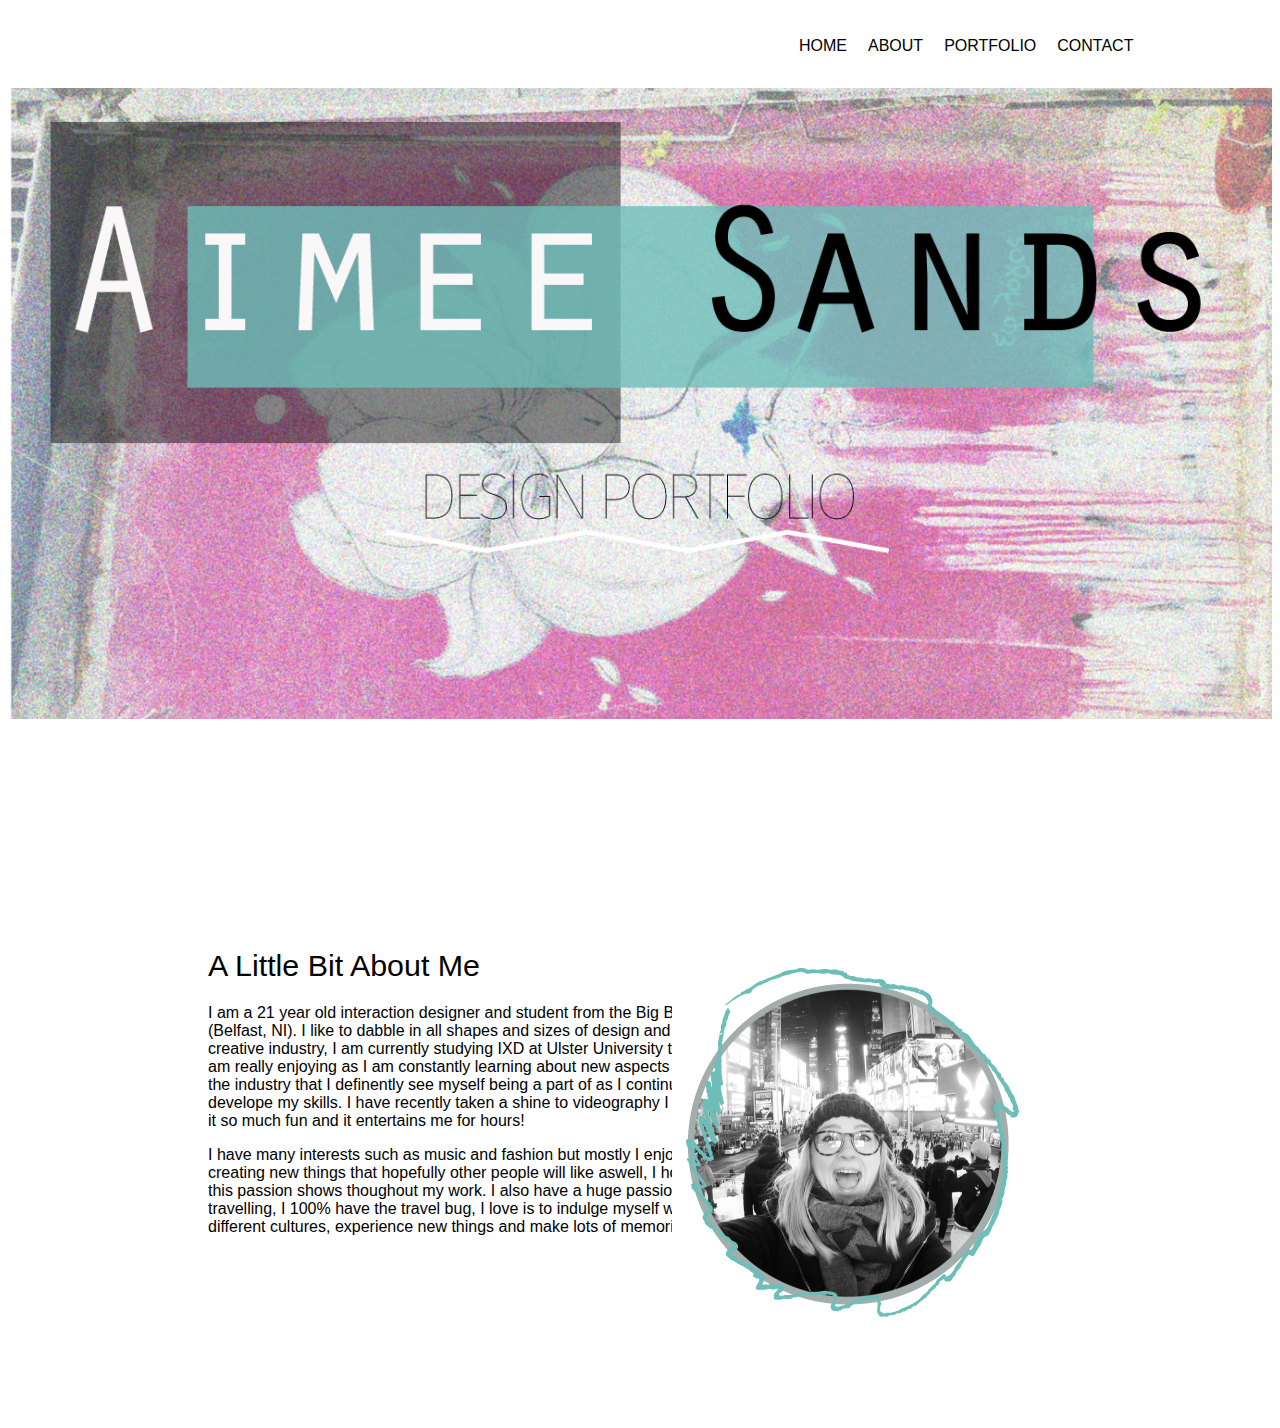
==== index.html @ 1c109b14 "Rename portfolio.html to index.html" ====
<!DOCTYPE html>
<html lang="en">
<meta http-equiv="Content-Type" content="text/html; charset=utf-8" />
  <title>Aimee Sands Design Portfolio</title>
  <link rel="stylesheet" href="css/style.css"/>

  <script type="text/javascript" src="js/jquery-1.10.2.min.js"></script>
   <script type="text/javascript" src="js/map.js"></script>
<script>

   $(function() {
$('a[href*=#]:not([href=#])').click(function() {
 if (location.pathname.replace(/^\//,'') == this.pathname.replace(/^\//,'') && location.hostname == this.hostname) {
   var target = $(this.hash);
   target = target.length ? target : $('[name=' + this.hash.slice(1) +']');
   if (target.length) {
     $('html,body').animate({
       scrollTop: target.offset().top
     }, 1000);
     return false;
   }
 }
});
});

   document.addEventListener("DOMContentLoaded", function() {
var links = document.getElementsByTagName("A");
for(var i=0; i < links.length; i++) {
 if(!links[i].hash) continue;
 if(links[i].origin + links[i].pathname != self.location.href) continue;
 (function(anchorPoint) {
   links[i].addEventListener("click", function(e) {
     anchorPoint.scrollIntoView(true);
     e.preventDefault();
   }, false);
 })(document.getElementById(links[i].hash.replace(/#/, "")));
}
}, false);


   </script>

</head>

<body>

<!----- HEADER START--->
    <header>
            <div class="content">


                        <nav>
                            <ul>
                                <li><a href="#main" title="Next Section" >HOME</a></li>
                                <li><a href="#about" title="Next Section">ABOUT</a></li>
                                <li><a href="#portfolio" title="Next Section">PORTFOLIO</a></li>
                                <li><a href="#contactleft" title="Next Section">CONTACT</a></li>
                            </ul>
                        </nav>
            </div>
    </header>
<!----- HEADER END--->


<section id="main">
    <div class="content">

    <img src="images/portbg2.png"/>

</section><!--MAIN END

  <!--ABOUTME-->



        <section id="about">

          <div id="aboutleft">


            <h1>A Little Bit About Me</h1>
            <p>I am a 21 year old interaction designer and student from the Big B, (Belfast, NI). I like to dabble in all shapes and sizes of design and the creative industry, I am currently studying IXD at Ulster University that I am really enjoying as I am constantly learning about new aspects of the industry that I definently see myself being a part of as I continue develope my skills. I have recently taken a shine to videography I find it so much fun and it entertains me for hours! </p>
            <p>I have many interests such as music and fashion but mostly I enjoy creating new things that hopefully other people will like aswell, I hope this passion shows thoughout my work. I also have a huge passion for travelling, I 100% have the travel bug, I love is to indulge myself within different cultures, experience new things and make lots of memories.</p>
          </div>
</section>

<div id="avatarright">
<img src="images/avatar2.png"/>
</div>






      <!--aboutmeEnd-->


</body>
</html>
---- css/style.css ----
}
body{
font-family: 'Abel', sans-serif;
font-weight: 200;
background-color: #fff;
min-width: 33%;
width: 100%;
height: 100%;
}

h1{
    font-family: 'Abel', sans-serif;
    font-size: 3.0em;
    font-weight: 200;
}

p{
    font-family: 'Abel', sans-serif;
    font-size: 1em;

}




    /*= NAVIGATION
    --------------------------------------------------------*/

    header {
    	width: 100%;
    	background-color: #fff;
    	height: 80px;
    	position: fixed;
    }

    footer {

      font-family: 'Abel', sans-serif;
      font-size: 0.5em;
      width: 100%;
      background-color: #fff;
      height: 80px;


    }

    nav {
      font-family: 'Abel', sans-serif;
        width: 410px;
        float: right;
        margin-top: 20px;
        padding-right: 100px;
    }

  nav ul{
    list-style: none;
    display: inline;
    margin: 0 auto;
    list-style: none;
  }

  nav li{
    margin-top: 9px;
    float: left;
    padding-left: 21px;
  }

  nav li a {
      color: #000;
      opacity:1;
      font-size: 16px;
      text-decoration: none;
  }

  nav li a.active {
      color: #000;
      opacity:1;
  }

  nav li a:hover {
      color: #c1c0bc;
      opacity:1;
  }


  /*= SECTIONS
  --------------------------------------------------------*/

  #main{
      <--background: url(../images/portbg.png) no-repeat center fixed;--/>
  	color: #fff;
  	height: 600px;
  	margin: 0 auto;
  	padding: 0px 0 260px 0;
  	background-size: cover;
  }


  #main img{
      width: 100%;
  }
  #about{
      float: left;
      width: 450px;
  	  height: 500px;
  	  margin: 0 auto;
  	  padding-top: 60px;

  }

  #about h1{
      font-size: 1.9em;
  }


  #aboutleft {
          background-color: #FFFFFF;
          padding-top: 0px;
          padding-bottom: 5px;
          padding-left:200px;
          float:left;
          width: 500px;
          height: 500;
  }

  #avatarright {
    background-color: #FFFFFF;
    padding-top: 100px;
    padding-bottom: 5px;
    padding-right: 300px;
    float: right;
    width: 300px;
    height: 300px;

    }

  #content{
      width:100%;
      margin: 0 auto;
  }

.social a {
opacity: 0.3;
transition: opacity .25s ease-in-out;
<!---moz-transition: opacity .25s ease-in-out;
-webkit-transition: opacity .25s ease-in-out;-->

}

.social a:hover {
opacity: 0.8;

}

.social li {
display: inline-block;
margin: 5px;
color: #444;

}

.social li img {
width: 50px;

}


.social {
margin-top: 60px;
text-align: center;
}
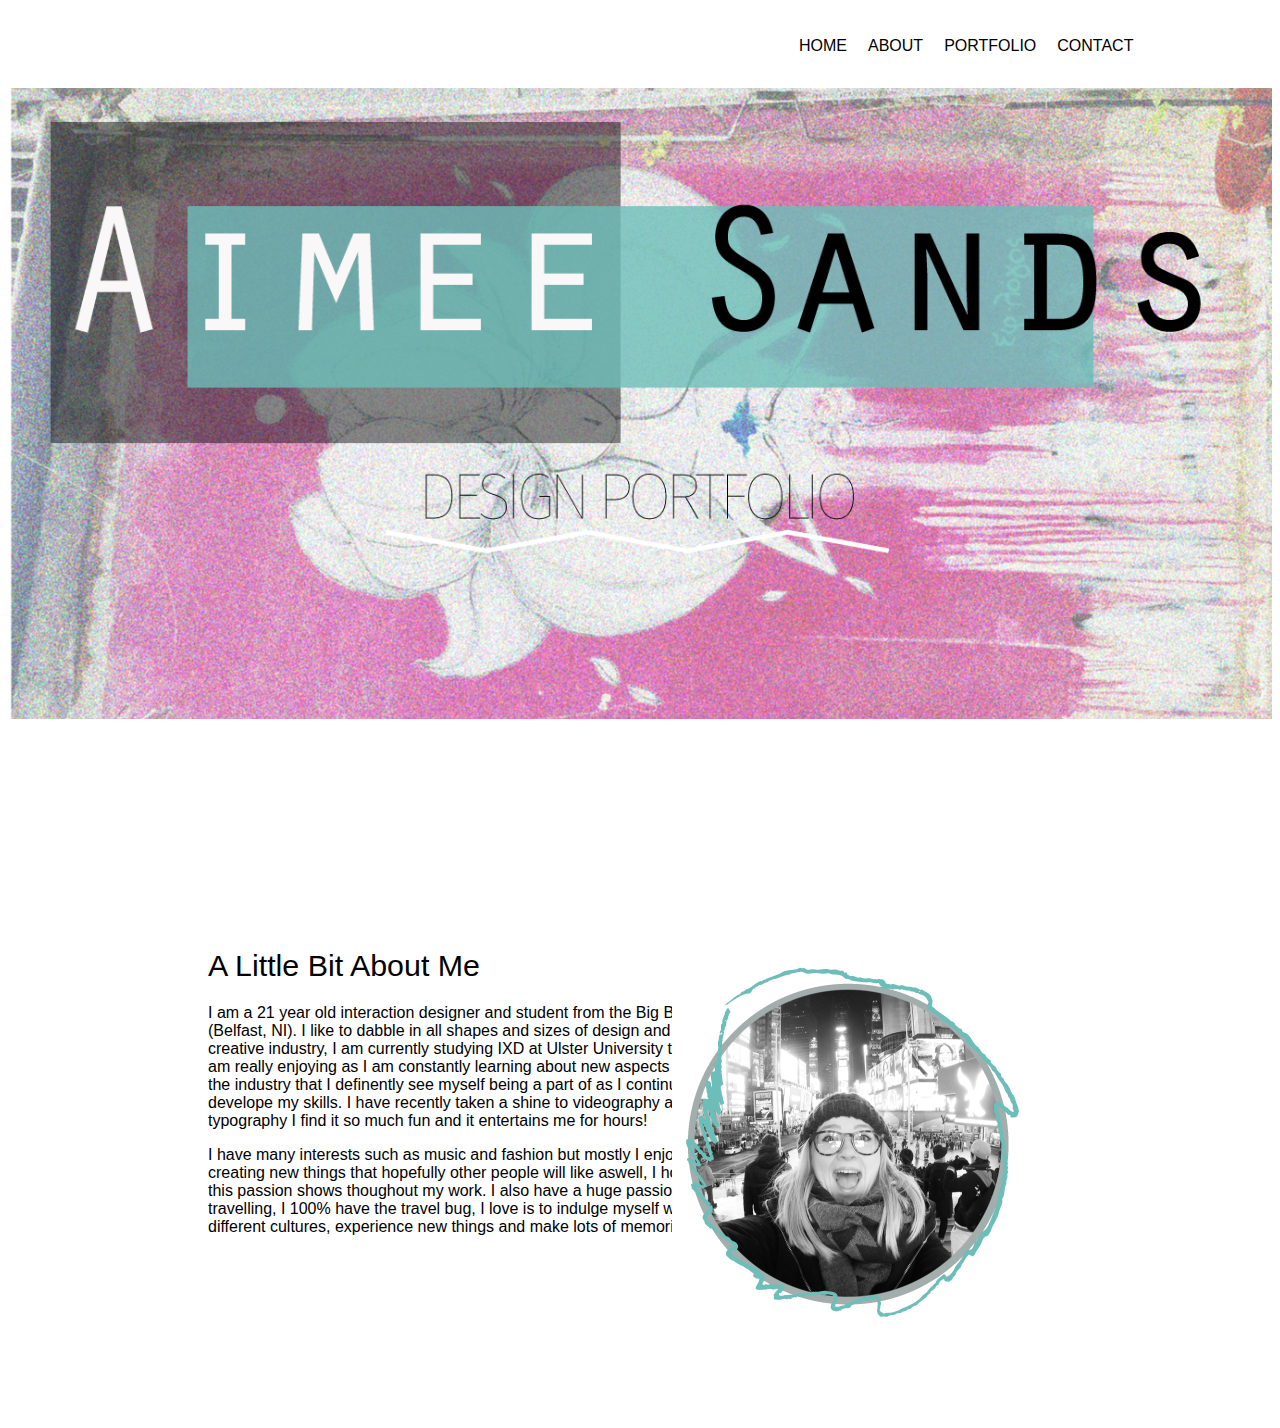
==== commit 9a46c16f: "Update index.html" ====
--- a/index.html
+++ b/index.html
@@ -5,7 +5,7 @@
   <link rel="stylesheet" href="css/style.css"/>
 
   <script type="text/javascript" src="js/jquery-1.10.2.min.js"></script>
-   <script type="text/javascript" src="js/map.js"></script>
+  
 <script>
 
    $(function() {
@@ -79,7 +79,7 @@
 
 
             <h1>A Little Bit About Me</h1>
-            <p>I am a 21 year old interaction designer and student from the Big B, (Belfast, NI). I like to dabble in all shapes and sizes of design and the creative industry, I am currently studying IXD at Ulster University that I am really enjoying as I am constantly learning about new aspects of the industry that I definently see myself being a part of as I continue develope my skills. I have recently taken a shine to videography I find it so much fun and it entertains me for hours! </p>
+            <p>I am a 21 year old interaction designer and student from the Big B, (Belfast, NI). I like to dabble in all shapes and sizes of design and the creative industry, I am currently studying IXD at Ulster University that I am really enjoying as I am constantly learning about new aspects of the industry that I definently see myself being a part of as I continue develope my skills. I have recently taken a shine to videography and typography I find it so much fun and it entertains me for hours! </p>
             <p>I have many interests such as music and fashion but mostly I enjoy creating new things that hopefully other people will like aswell, I hope this passion shows thoughout my work. I also have a huge passion for travelling, I 100% have the travel bug, I love is to indulge myself within different cultures, experience new things and make lots of memories.</p>
           </div>
 </section>
